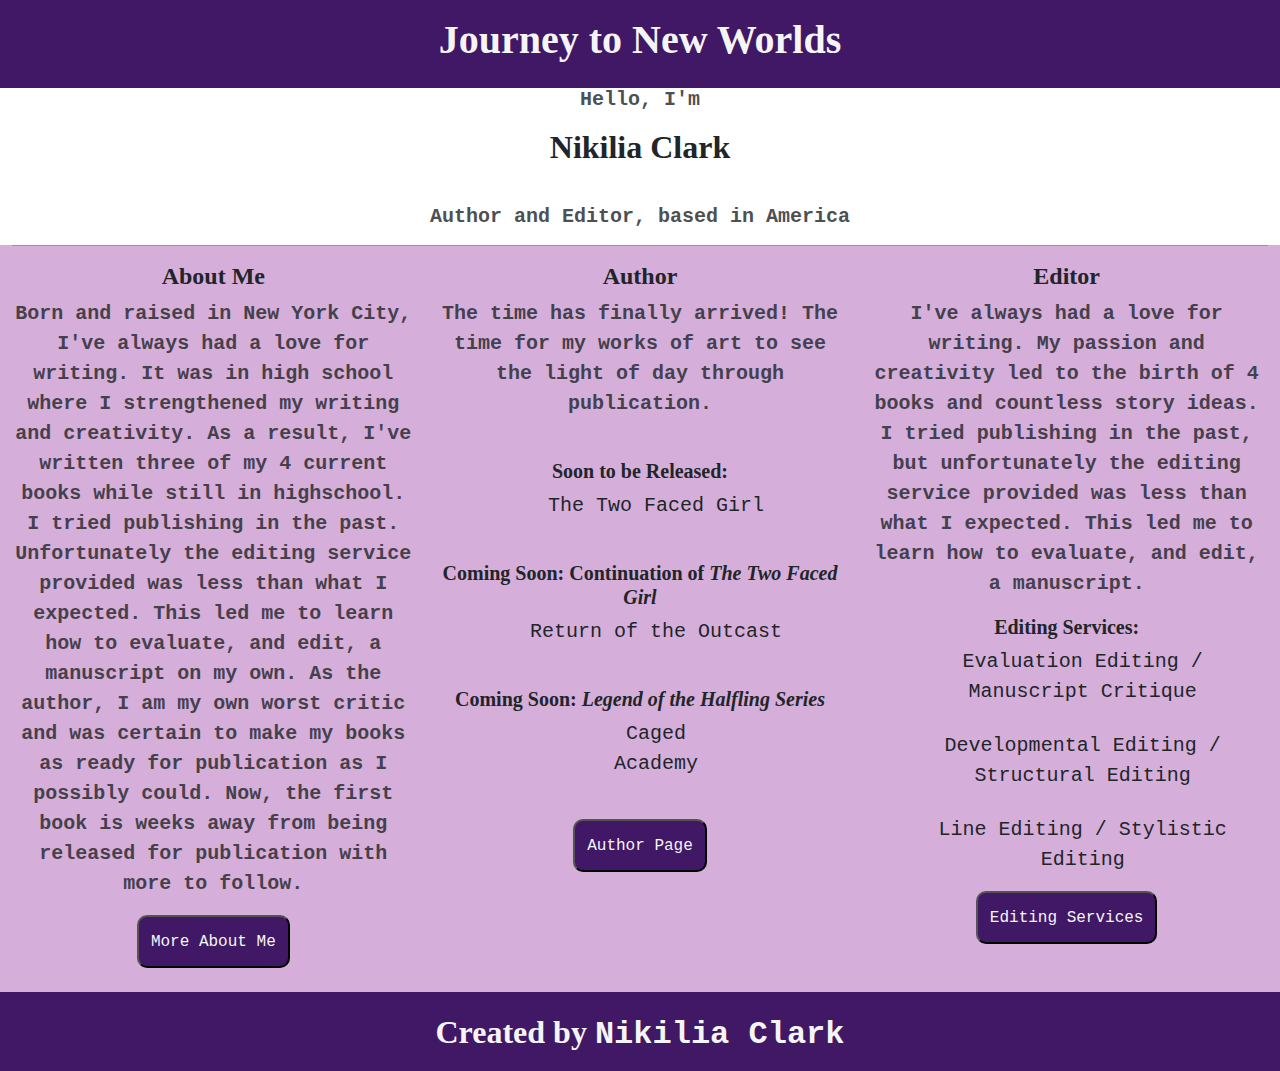
==== index.html @ 02dd9a17 "About Page Added" ====
<!DOCTYPE html>
<html lang="en">
  <head>
    <meta charset="UTF-8" />
    <meta name="viewport" content="width=device-width, initial-scale=1.0" />

    <link
      href="https://cdn.jsdelivr.net/npm/bootstrap@5.3.3/dist/css/bootstrap.min.css"
      rel="stylesheet"
      integrity="sha384-QWTKZyjpPEjISv5WaRU9OFeRpok6YctnYmDr5pNlyT2bRjXh0JMhjY6hW+ALEwIH"
      crossorigin="anonymous"
    />
    <script
      src="https://cdn.jsdelivr.net/npm/bootstrap@5.3.3/dist/js/bootstrap.bundle.min.js"
      integrity="sha384-YvpcrYf0tY3lHB60NNkmXc5s9fDVZLESaAA55NDzOxhy9GkcIdslK1eN7N6jIeHz"
      crossorigin="anonymous"
    ></script>
    <link rel="stylesheet" href="styles.css" />
    <title>Document</title>
  </head>
  <body>
    <div class="hero">
      <h1>Journey to New Worlds</h1>
    </div>

    <div>
      <h2>
        <div><p>Hello, I'm</p></div>
        <div>Nikilia Clark</div>
        <br />
        <p>Author and Editor, based in America</p>
      </h2>
    </div>

    <div class="container color text-center">
      <hr />
      <div class="row">
        <div class="col-4">
          <h4>About Me</h4>
          <p>
            Born and raised in New York City, I've always had a love for
            writing. It was in high school where I strengthened my writing and
            creativity. As a result, I've written three of my 4 current books
            while still in highschool. I tried publishing in the past.
            Unfortunately the editing service provided was less than what I
            expected. This led me to learn how to evaluate, and edit, a
            manuscript on my own. As the author, I am my own worst critic and
            was certain to make my books as ready for publication as I possibly
            could. Now, the first book is weeks away from being released for
            publication with more to follow.
          </p>
          <button><a href="About.html">More About Me</a></button>
        </div>
        <div class="col-4">
          <h4>Author</h4>
          <p>
            The time has finally arrived! The time for my works of art to see
            the light of day through publication.
          </p>
          <br />
          <div>
            <h5>Soon to be Released:</h5>
            <ul>
              <li>The Two Faced Girl</li>
            </ul>
          </div>
          <br />
          <div>
            <h5>Coming Soon: Continuation of <em>The Two Faced Girl</em></h5>
            <ul>
              <li>Return of the Outcast</li>
            </ul>
          </div>
          <br />
          <div>
            <h5>Coming Soon: <em>Legend of the Halfling Series</em></h5>
            <ul>
              <li>Caged</li>
              <li>Academy</li>
            </ul>
          </div>
          <br />
          <button><a href="">Author Page</a></button>
        </div>

        <div class="col-4">
          <h4>Editor</h4>
          <p>
            I've always had a love for writing. My passion and creativity led to
            the birth of 4 books and countless story ideas. I tried publishing
            in the past, but unfortunately the editing service provided was less
            than what I expected. This led me to learn how to evaluate, and
            edit, a manuscript.
          </p>

          <h5>Editing Services:</h5>
          <ul>
            <li>Evaluation Editing / Manuscript Critique</li>
            <br />
            <li>Developmental Editing / Structural Editing</li>
            <br />
            <li>Line Editing / Stylistic Editing</li>
          </ul>

          <button><a href="">Editing Services</a></button>
        </div>
      </div>
      <br />
    </div>

    <div class="hero">
      <footer>Created by <a href="">Nikilia Clark</a></footer>
    </div>
  </body>
</html>
---- styles.css ----
:root {
  --padding: 16px;
  --color: whitesmoke;
  --primary-color: rgb(64, 24, 102);
  --default-font-family: monospace;
}

.hero {
  max-width: 100%;
  background-color: var(--primary-color);
  color: var(--color);
  text-decoration: none;
  padding: var(--padding);
  font-family: "Playfair", serif;
  margin: 0px auto;
}

.color {
  max-width: 100%;
  background-color: rgb(213, 175, 218);
}

a {
  color: var(--color);
  text-decoration: none;
  font-family: var(--default-font-family);
}

li {
  list-style: none;
  font-family: var(--default-font-family);
  font-size: 20px;
}

h1,
h2,
h3,
h4,
h5 {
  font-family: "Playfair", serif;
  text-align: center;
  font-weight: 700;
}

p {
  font-family: var(--default-font-family);
  font-weight: bold;
  font-size: 20px;
  opacity: 0.8;
}

button {
  display: block;
  margin: 0 auto;
  padding: 12px;
  border-radius: 10px;
  background-color: var(--primary-color);
}

footer {
  font-family: "Playfair", serif;
  text-align: center;
  font-size: 32px;
  font-weight: bold;
}

@media (max-width: 550px) {
  .col-4,
  .col-6 {
    width: 500px;
    padding-bottom: 50px;
  }

  h4 {
    text-decoration: underline;
  }
}

.justify {
  display: flexbox;
  justify-content: center;
}
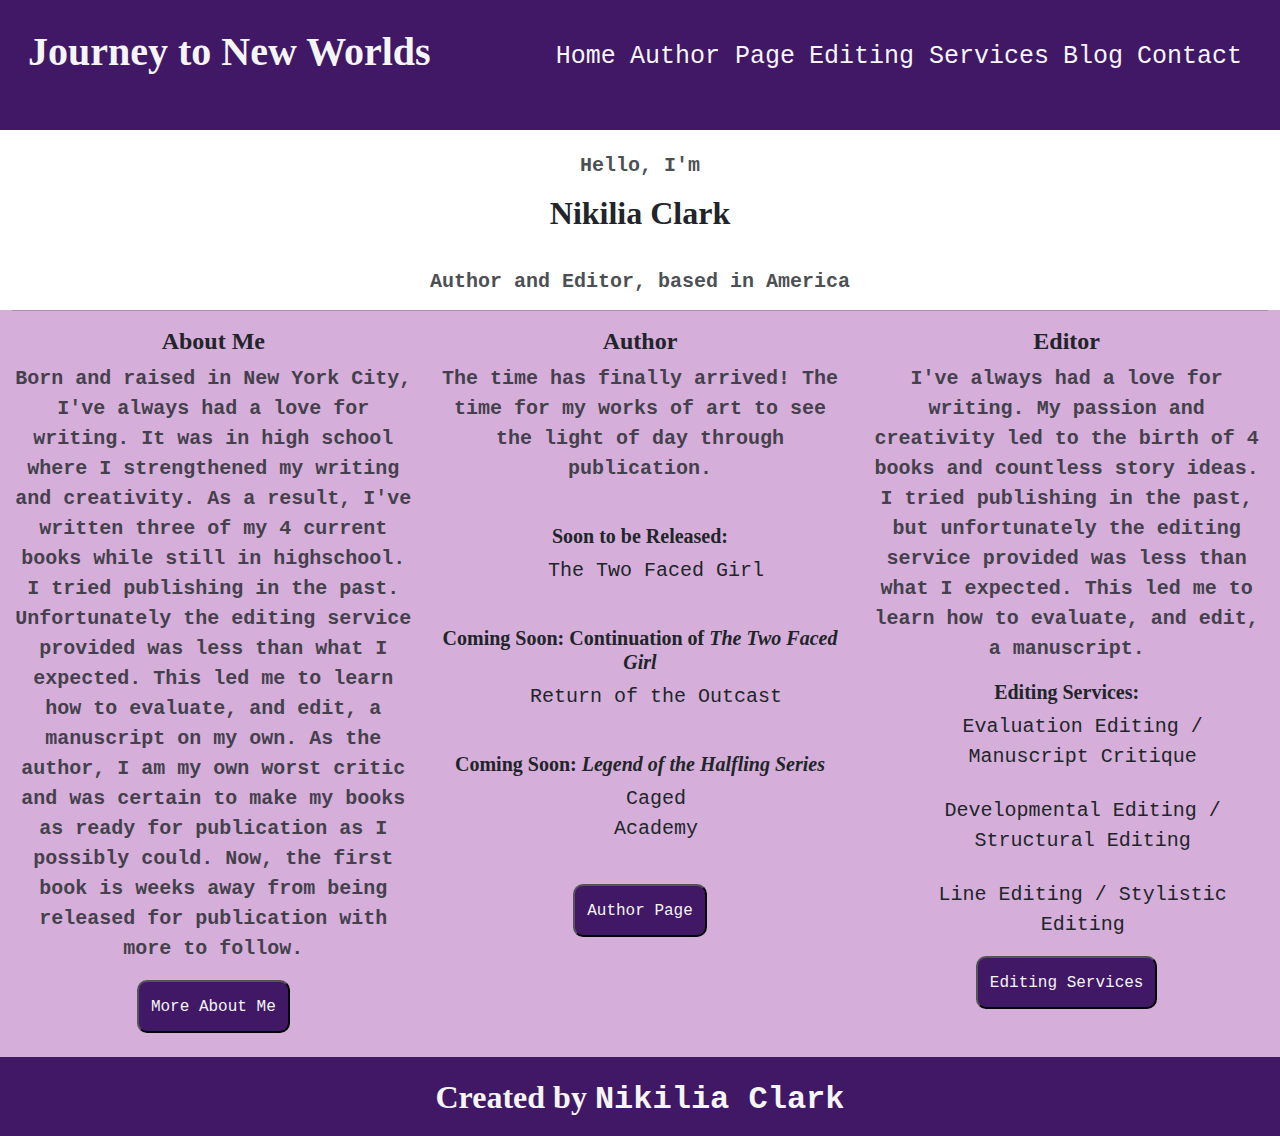
==== commit f35de894: "Navigation Bar Added" ====
--- a/index.html
+++ b/index.html
@@ -16,12 +16,29 @@
       crossorigin="anonymous"
     ></script>
     <link rel="stylesheet" href="styles.css" />
-    <title>Document</title>
+    <title>Home Page</title>
   </head>
   <body>
     <div class="hero">
-      <h1>Journey to New Worlds</h1>
+      <nav class="d-flex justify-content-between">
+        <h1>Journey to New Worlds</h1>
+        <div class="menu-toggle" id="mobile-menu">
+          <span class="bar"></span>
+          <span class="bar"></span>
+          <span class="bar"></span>
+          <span class="bar"></span>
+        </div>
+
+        <ul class="nav-links">
+          <li class="links"><a href="index.html">Home</a></li>
+          <li class="links"><a href="Author.html">Author Page</a></li>
+          <li class="links"><a href="Services.html">Editing Services</a></li>
+          <li class="links"><a href="">Blog</a></li>
+          <li class="links"><a href="Contact.html">Contact</a></li>
+        </ul>
+      </nav>
     </div>
+    <br />
 
     <div>
       <h2>
@@ -49,7 +66,7 @@
             could. Now, the first book is weeks away from being released for
             publication with more to follow.
           </p>
-          <button><a href="About.html">More About Me</a></button>
+          <button><a href="Author.html">More About Me</a></button>
         </div>
         <div class="col-4">
           <h4>Author</h4>
@@ -80,7 +97,7 @@
             </ul>
           </div>
           <br />
-          <button><a href="">Author Page</a></button>
+          <button><a href="Author.html">Author Page</a></button>
         </div>
 
         <div class="col-4">
@@ -92,7 +109,6 @@
             than what I expected. This led me to learn how to evaluate, and
             edit, a manuscript.
           </p>
-
           <h5>Editing Services:</h5>
           <ul>
             <li>Evaluation Editing / Manuscript Critique</li>
@@ -102,7 +118,7 @@
             <li>Line Editing / Stylistic Editing</li>
           </ul>
 
-          <button><a href="">Editing Services</a></button>
+          <button><a href="Services.html">Editing Services</a></button>
         </div>
       </div>
       <br />
@@ -111,5 +127,13 @@
     <div class="hero">
       <footer>Created by <a href="">Nikilia Clark</a></footer>
     </div>
+    <script>
+      let mobileMenu = document.getElementById("mobile-menu");
+      let navLinks = document.querySelector(".nav-links");
+
+      mobileMenu.addEventListener("click", () => {
+        navLinks.classList.toggle("active");
+      });
+    </script>
   </body>
 </html>
--- a/styles.css
+++ b/styles.css
@@ -13,6 +13,33 @@
   padding: var(--padding);
   font-family: "Playfair", serif;
   margin: 0px auto;
+}
+
+nav {
+  padding: 12px;
+}
+
+.nav-links {
+  display: inline-flex;
+  padding: 3px;
+}
+
+.links {
+  display: inline;
+  padding: 7px;
+  text-align: center;
+  font-size: 25px;
+}
+
+.menu-toggle {
+  display: none;
+  flex-direction: column;
+}
+.menu-toggle .bar {
+  width: 50px;
+  height: 5px;
+  margin: 3px 0;
+  background-color: var(--color);
 }
 
 .color {
@@ -42,7 +69,8 @@
   font-weight: 700;
 }
 
-p {
+p,
+summary {
   font-family: var(--default-font-family);
   font-weight: bold;
   font-size: 20px;
@@ -63,6 +91,48 @@
   font-size: 32px;
   font-weight: bold;
 }
+.text {
+  padding: 12px;
+  width: 500px;
+  border-radius: 10px;
+  text-align: center;
+  font-weight: 600;
+  font-size: 20px;
+}
+
+textarea {
+  padding: 12px;
+  width: 750px;
+  min-height: 400px;
+  border-radius: 10px;
+  text-align: center;
+  font-weight: 600;
+  font-size: 20px;
+}
+
+.justify {
+  display: flexbox;
+  justify-content: center;
+}
+
+@media (max-width: 750px) {
+  .text {
+    max-width: 250px;
+    padding: 12px;
+    border-radius: 10px;
+    text-align: center;
+  }
+
+  textarea {
+    padding: 12px;
+    width: 500px;
+    min-height: 400px;
+    border-radius: 10px;
+    text-align: center;
+    font-weight: 600;
+    font-size: 20px;
+  }
+}
 
 @media (max-width: 550px) {
   .col-4,
@@ -75,8 +145,3 @@
     text-decoration: underline;
   }
 }
-
-.justify {
-  display: flexbox;
-  justify-content: center;
-}
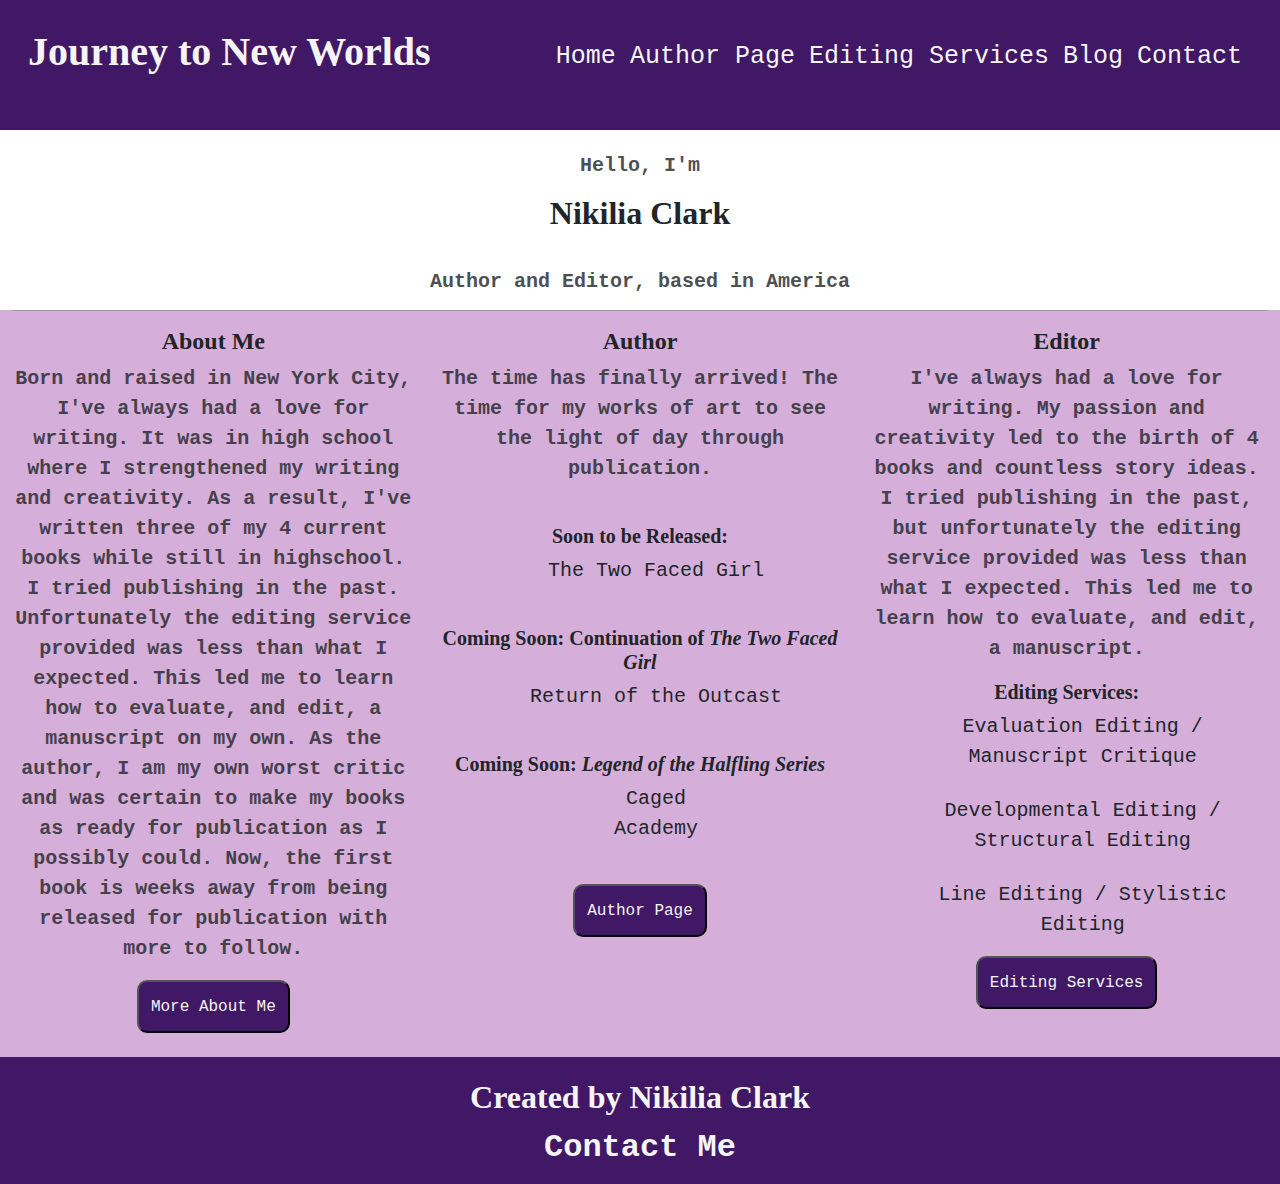
==== commit 4215206d: "Footer Update" ====
--- a/index.html
+++ b/index.html
@@ -123,9 +123,12 @@
       </div>
       <br />
     </div>
-
-    <div class="hero">
-      <footer>Created by <a href="">Nikilia Clark</a></footer>
+ <div class="hero">
+      <footer>
+        Created by Nikilia Clark</a>
+        <br />
+        <a href="Contact.html">Contact Me</a>
+      </footer>
     </div>
     <script>
       let mobileMenu = document.getElementById("mobile-menu");
--- a/styles.css
+++ b/styles.css
@@ -116,6 +116,28 @@
 }
 
 @media (max-width: 750px) {
+  .menu-toggle {
+    display: flex;
+  }
+
+  .nav-links {
+    display: none;
+    flex-direction: column;
+    width: 100%;
+    position: absolute;
+    top: 75px;
+    left: 0px;
+    background-color: var(--primary-color);
+  }
+
+  .nav-links .links {
+    text-align: center;
+  }
+
+  .active {
+    display: flex;
+  }
+
   .text {
     max-width: 250px;
     padding: 12px;
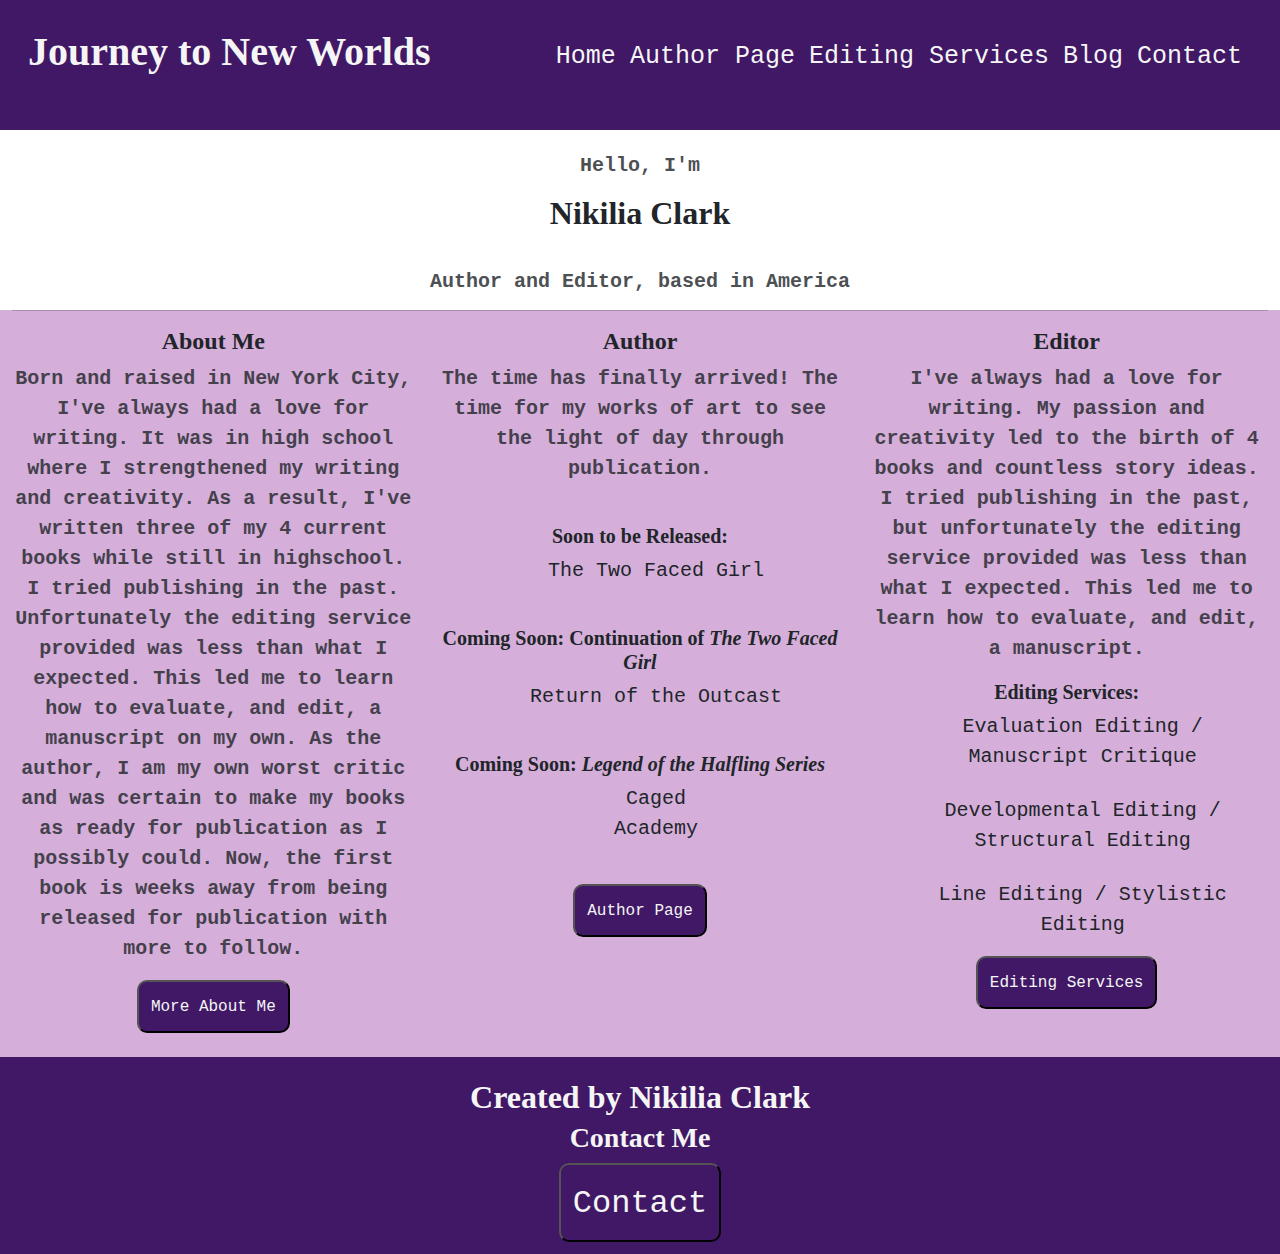
==== commit 7a57ffd5: "Footer Update" ====
--- a/index.html
+++ b/index.html
@@ -123,11 +123,14 @@
       </div>
       <br />
     </div>
- <div class="hero">
+   <div class="hero">
       <footer>
         Created by Nikilia Clark</a>
         <br />
-        <a href="Contact.html">Contact Me</a>
+       <div class="contact-me">
+        <h3>Contact Me</h3>
+        <button><a href="Contact.html">Contact </a></button>
+      </div>
       </footer>
     </div>
     <script>
--- a/styles.css
+++ b/styles.css
@@ -110,9 +110,10 @@
   font-size: 20px;
 }
 
-.justify {
-  display: flexbox;
-  justify-content: center;
+.contact-me {
+  margin: 0px auto;
+  display: block;
+  max-width: 450px;
 }
 
 @media (max-width: 750px) {
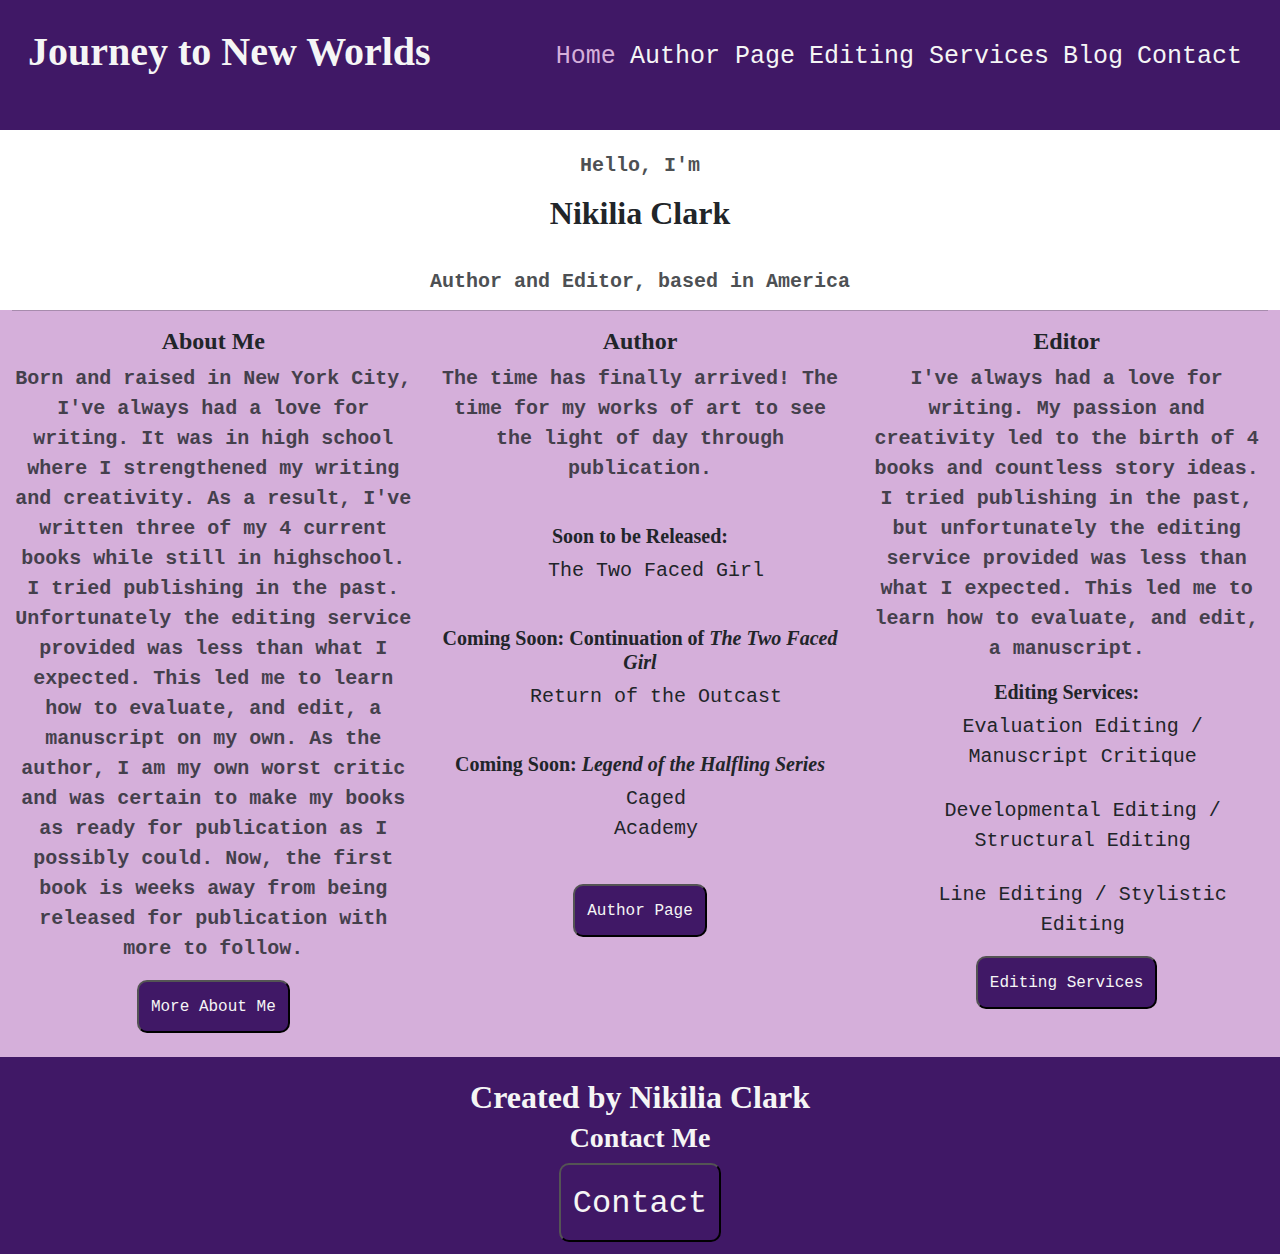
==== commit 9a7df112: "SEO Friendly" ====
--- a/index.html
+++ b/index.html
@@ -3,8 +3,8 @@
   <head>
     <meta charset="UTF-8" />
     <meta name="viewport" content="width=device-width, initial-scale=1.0" />
-
-    <link
+<meta name="description" content="Nikilia is a Author, Freelance Editor, and Front-End Developer based in America.">
+       <link
       href="https://cdn.jsdelivr.net/npm/bootstrap@5.3.3/dist/css/bootstrap.min.css"
       rel="stylesheet"
       integrity="sha384-QWTKZyjpPEjISv5WaRU9OFeRpok6YctnYmDr5pNlyT2bRjXh0JMhjY6hW+ALEwIH"
@@ -30,11 +30,11 @@
         </div>
 
         <ul class="nav-links">
-          <li class="links"><a href="index.html">Home</a></li>
-          <li class="links"><a href="Author.html">Author Page</a></li>
-          <li class="links"><a href="Services.html">Editing Services</a></li>
-          <li class="links"><a href="">Blog</a></li>
-          <li class="links"><a href="Contact.html">Contact</a></li>
+           <li class="links "><a href="/" class= "active" title="Home Page">Home</a></li>
+          <li class="links"><a href="/Author.html" title="Nikilia's Author Page">Author Page</a></li>
+          <li class="links"><a href="/Services.html" title="Nikilia' s Offered Services">Editing Services</a></li>
+          <li class="links"><a href="" title="Nikilia's Author Blog">Blog</a></li>
+          <li class="links"><a href="/Contact.html" title="Contact Nikilia">Contact</a></li>
         </ul>
       </nav>
     </div>
@@ -66,7 +66,7 @@
             could. Now, the first book is weeks away from being released for
             publication with more to follow.
           </p>
-          <button><a href="Author.html">More About Me</a></button>
+          <button><a href="/Author.html">More About Me</a></button>
         </div>
         <div class="col-4">
           <h4>Author</h4>
@@ -97,7 +97,7 @@
             </ul>
           </div>
           <br />
-          <button><a href="Author.html">Author Page</a></button>
+          <button><a href="/Author.html">Author Page</a></button>
         </div>
 
         <div class="col-4">
@@ -118,7 +118,7 @@
             <li>Line Editing / Stylistic Editing</li>
           </ul>
 
-          <button><a href="Services.html">Editing Services</a></button>
+          <button><a href="/Services.html">Editing Services</a></button>
         </div>
       </div>
       <br />
@@ -129,7 +129,7 @@
         <br />
        <div class="contact-me">
         <h3>Contact Me</h3>
-        <button><a href="Contact.html">Contact </a></button>
+        <button><a href="/Contact.html">Contact </a></button>
       </div>
       </footer>
     </div>
@@ -138,7 +138,7 @@
       let navLinks = document.querySelector(".nav-links");
 
       mobileMenu.addEventListener("click", () => {
-        navLinks.classList.toggle("active");
+        navLinks.classList.toggle("activate");
       });
     </script>
   </body>
--- a/styles.css
+++ b/styles.css
@@ -22,6 +22,10 @@
 .nav-links {
   display: inline-flex;
   padding: 3px;
+}
+
+.active {
+  color: rgb(213, 175, 218);
 }
 
 .links {
@@ -135,7 +139,7 @@
     text-align: center;
   }
 
-  .active {
+  .activate {
     display: flex;
   }
 
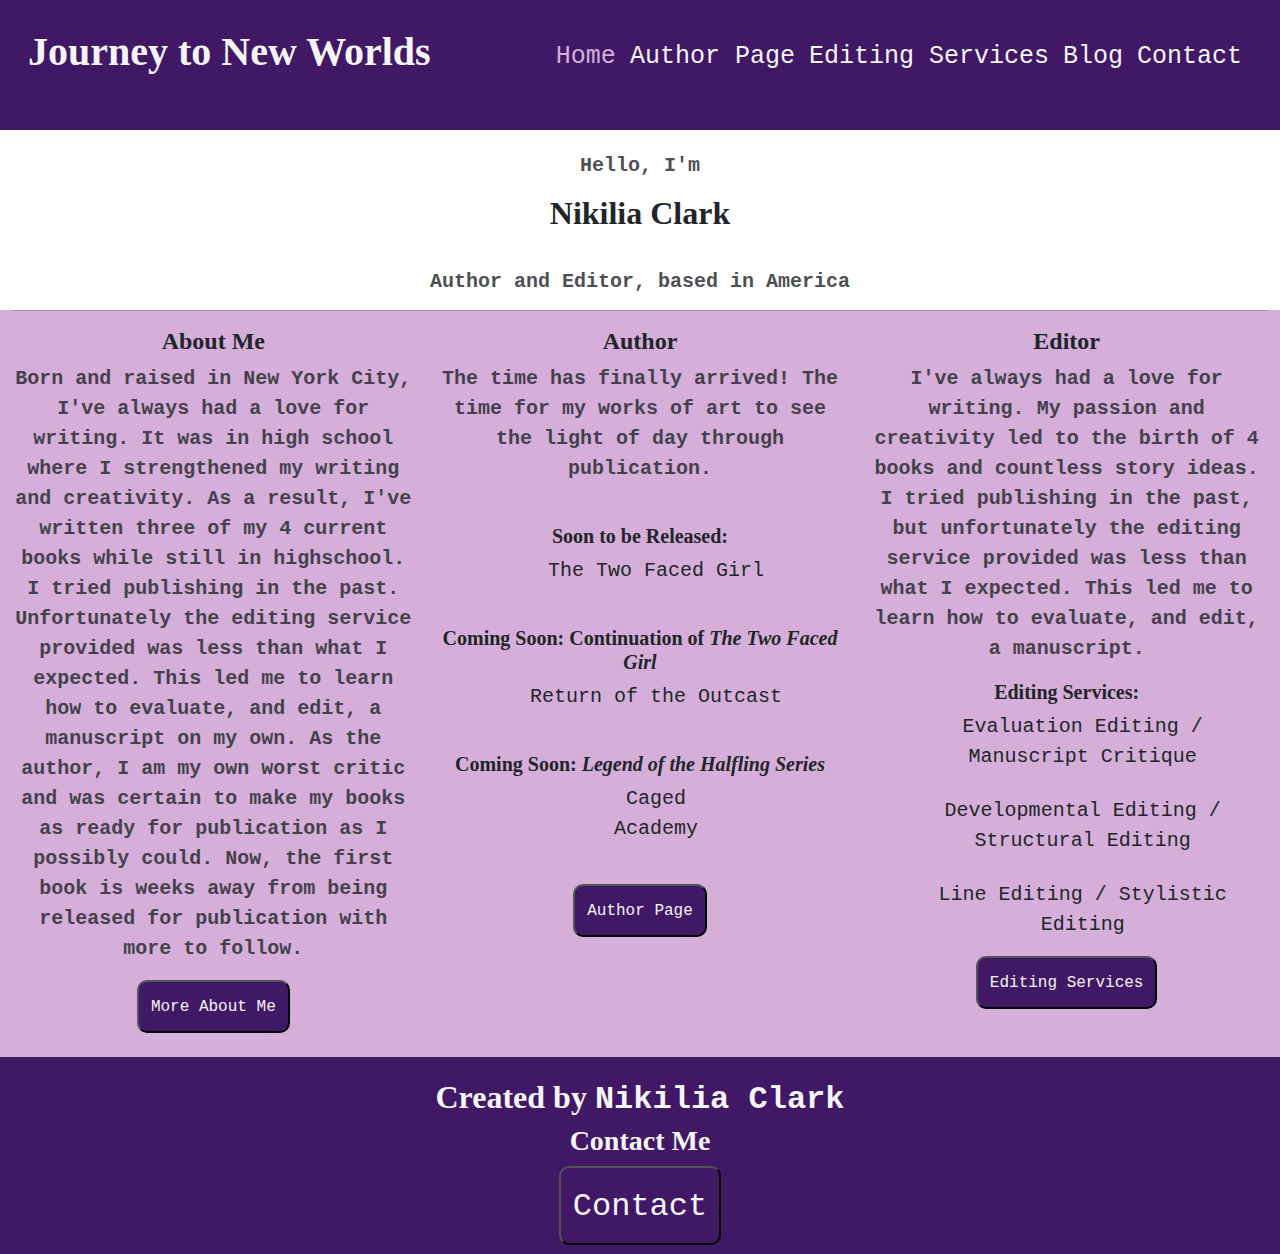
==== commit cda40bfe: "GitHub added" ====
--- a/index.html
+++ b/index.html
@@ -3,8 +3,11 @@
   <head>
     <meta charset="UTF-8" />
     <meta name="viewport" content="width=device-width, initial-scale=1.0" />
-<meta name="description" content="Nikilia is a Author, Freelance Editor, and Front-End Developer based in America.">
-       <link
+    <meta
+      name="description"
+      content="Nikilia is a Author, Freelance Editor, and Front-End Developer based in America."
+    />
+    <link
       href="https://cdn.jsdelivr.net/npm/bootstrap@5.3.3/dist/css/bootstrap.min.css"
       rel="stylesheet"
       integrity="sha384-QWTKZyjpPEjISv5WaRU9OFeRpok6YctnYmDr5pNlyT2bRjXh0JMhjY6hW+ALEwIH"
@@ -30,11 +33,23 @@
         </div>
 
         <ul class="nav-links">
-           <li class="links "><a href="/" class= "active" title="Home Page">Home</a></li>
-          <li class="links"><a href="/Author.html" title="Nikilia's Author Page">Author Page</a></li>
-          <li class="links"><a href="/Services.html" title="Nikilia' s Offered Services">Editing Services</a></li>
-          <li class="links"><a href="" title="Nikilia's Author Blog">Blog</a></li>
-          <li class="links"><a href="/Contact.html" title="Contact Nikilia">Contact</a></li>
+          <li class="links">
+            <a href="/" class="active" title="Home Page">Home</a>
+          </li>
+          <li class="links">
+            <a href="/Author.html" title="Nikilia's Author Page">Author Page</a>
+          </li>
+          <li class="links">
+            <a href="/Services.html" title="Nikilia' s Offered Services"
+              >Editing Services</a
+            >
+          </li>
+          <li class="links">
+            <a href="" title="Nikilia's Author Blog">Blog</a>
+          </li>
+          <li class="links">
+            <a href="/Contact.html" title="Contact Nikilia">Contact</a>
+          </li>
         </ul>
       </nav>
     </div>
@@ -123,14 +138,14 @@
       </div>
       <br />
     </div>
-   <div class="hero">
+    <div class="hero">
       <footer>
-        Created by Nikilia Clark</a>
+        Created by <a href="https://github.com/Niki-Nicoli">Nikilia Clark</a>
         <br />
-       <div class="contact-me">
-        <h3>Contact Me</h3>
-        <button><a href="/Contact.html">Contact </a></button>
-      </div>
+        <div class="contact-me">
+          <h3>Contact Me</h3>
+          <button><a href="/Contact.html">Contact </a></button>
+        </div>
       </footer>
     </div>
     <script>
